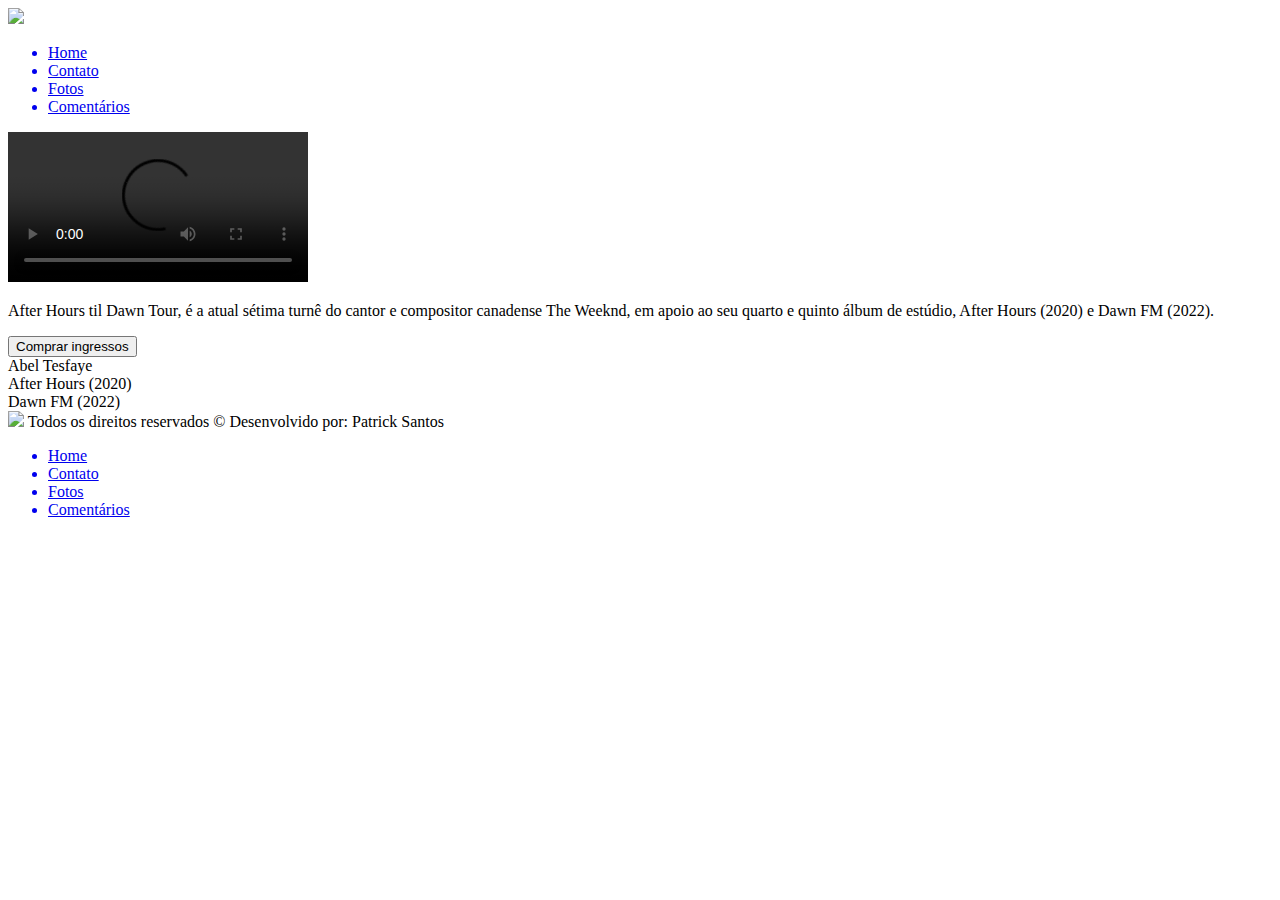
==== index.html @ 4e5cca89 "Create index.html" ====
<!DOCTYPE html>
<html lang="en">
<head>
    <meta charset="UTF-8">
    <meta http-equiv="X-UA-Compatible" content="IE=edge">
    <meta name="viewport" content="width=device-width, initial-scale=1.0">
    <title>The Weeknd</title>
    <link rel="stylesheet" href="./styles.css" />

</head>
<body>
    <header>
        <img id="logo" src="./Logo the weeknd.jpg_large"/>
        <nav>
            <ul>
                <a href="./index.html">
                    <li>Home</li>
                </a>
                <a href="./Contato.html">
                    <li>Contato</li>
                </a>
                <a href="./Fotos.html">
                    <li>Fotos</li>
                </a>
                <a href="./Comentarios.html">
                    <li>Comentários</li>
                </a>
            </ul>
        </nav>
    </header>

    <div id="banner"></div>
    <div id="trailer-container">
        <div class="content">
            <video controls class="trailer">
                <source src="./After Hours Til Dawn Tour - First Leg Recap.mp4" type="video/mp4">
                Seu navegador não possui suporte para vídeos
            </video>
            <div id="sinopse">
                <p class="description">
                    After Hours til Dawn Tour, é a atual sétima turnê do cantor e compositor canadense The Weeknd, em apoio ao seu quarto e quinto álbum de estúdio, After Hours (2020) e Dawn FM (2022).
                </p>
                <button class="button">Comprar ingressos</button>
            </div>
        </div>
    </div>

    <div class="actor-cards-container">
        <div class="cards-content">
            <div class="card banner-1">Abel Tesfaye</div>
            <div class="card banner-2">After Hours (2020)</div>
            <div class="card banner-3">Dawn FM (2022)</div>
        </div>
    </div>

    <footer>
        <img style="object-fit: contain;" id="logo" src="./Logo the weeknd.jpg_large"/>
        <span>Todos os direitos reservados ©</span>
        <span>Desenvolvido por: Patrick Santos</span>

        <nav class="footer-navigation">
            <ul class="footer-list">
                <a href="./index.html">
                    <li>Home</li>
                </a>
                <a href="./Contato.html">
                    <li>Contato</li>
                </a>
                <a href="./Fotos.html">
                    <li>Fotos</li>
                </a>
                <a href="./Comentarios.html">
                    <li>Comentários</li>
                </a>
            </ul>
        </nav>
    </footer>
</body>
</html>
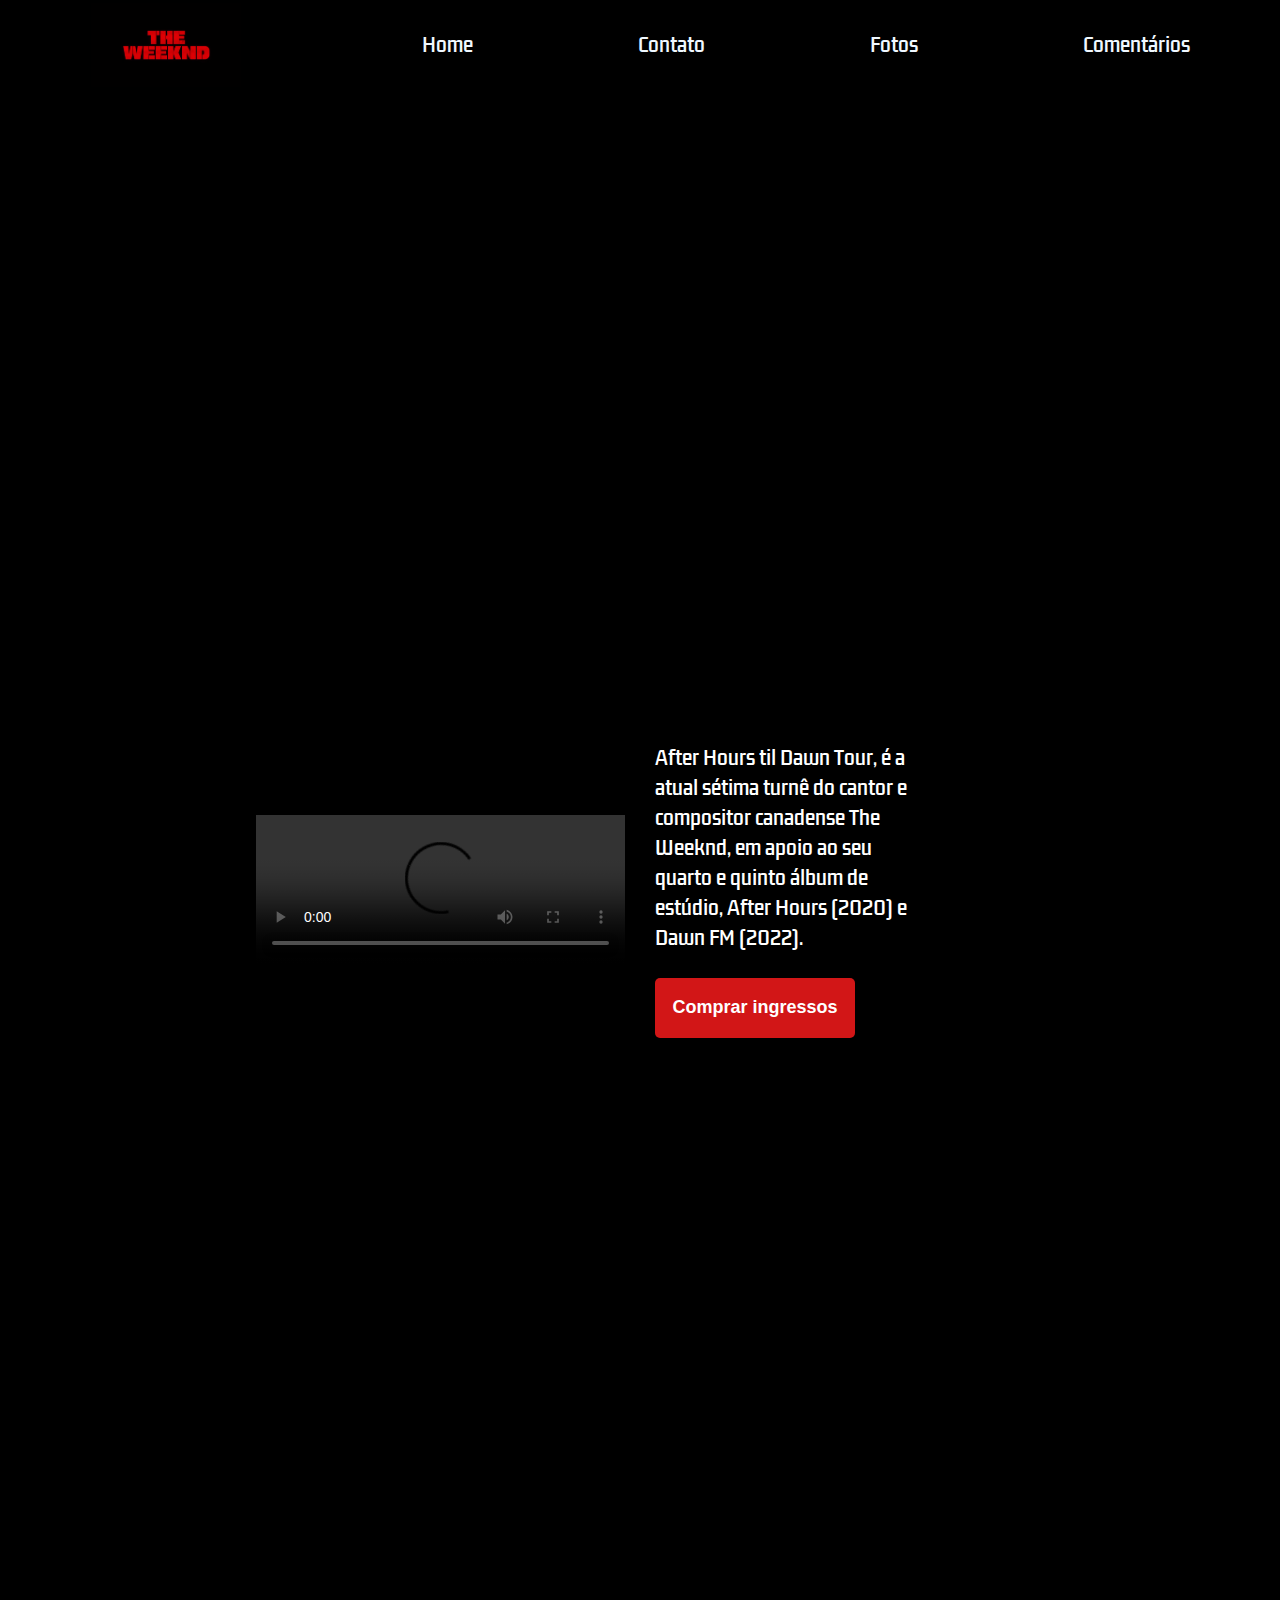
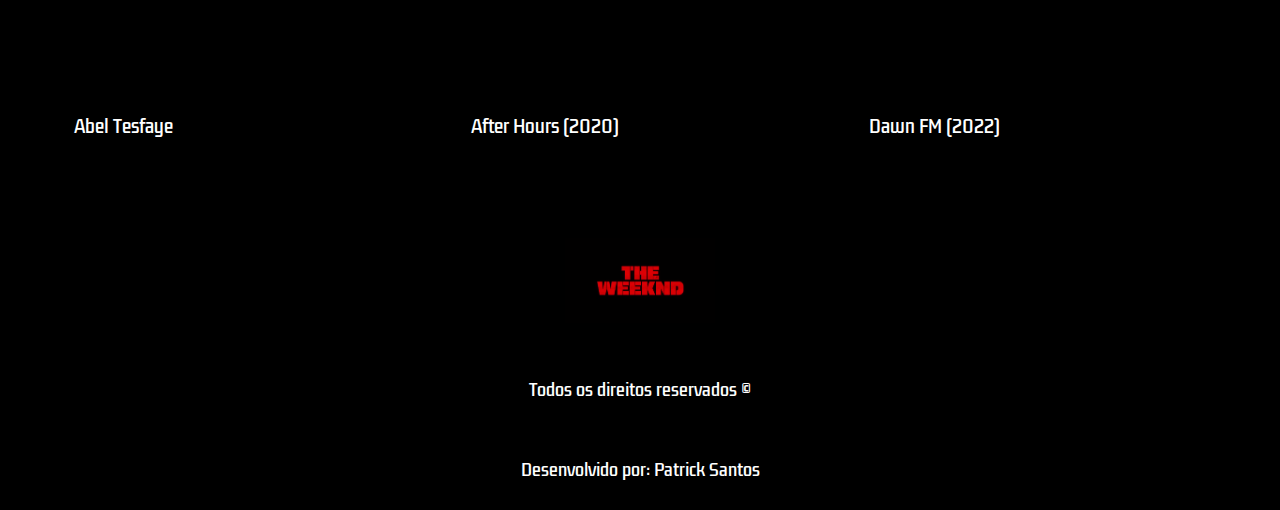
==== commit 78198299: "Add files via upload" ====
--- a/index.html
+++ b/index.html
@@ -1,79 +1,79 @@
-<!DOCTYPE html>
-<html lang="en">
-<head>
-    <meta charset="UTF-8">
-    <meta http-equiv="X-UA-Compatible" content="IE=edge">
-    <meta name="viewport" content="width=device-width, initial-scale=1.0">
-    <title>The Weeknd</title>
-    <link rel="stylesheet" href="./styles.css" />
-
-</head>
-<body>
-    <header>
-        <img id="logo" src="./Logo the weeknd.jpg_large"/>
-        <nav>
-            <ul>
-                <a href="./index.html">
-                    <li>Home</li>
-                </a>
-                <a href="./Contato.html">
-                    <li>Contato</li>
-                </a>
-                <a href="./Fotos.html">
-                    <li>Fotos</li>
-                </a>
-                <a href="./Comentarios.html">
-                    <li>Comentários</li>
-                </a>
-            </ul>
-        </nav>
-    </header>
-
-    <div id="banner"></div>
-    <div id="trailer-container">
-        <div class="content">
-            <video controls class="trailer">
-                <source src="./After Hours Til Dawn Tour - First Leg Recap.mp4" type="video/mp4">
-                Seu navegador não possui suporte para vídeos
-            </video>
-            <div id="sinopse">
-                <p class="description">
-                    After Hours til Dawn Tour, é a atual sétima turnê do cantor e compositor canadense The Weeknd, em apoio ao seu quarto e quinto álbum de estúdio, After Hours (2020) e Dawn FM (2022).
-                </p>
-                <button class="button">Comprar ingressos</button>
-            </div>
-        </div>
-    </div>
-
-    <div class="actor-cards-container">
-        <div class="cards-content">
-            <div class="card banner-1">Abel Tesfaye</div>
-            <div class="card banner-2">After Hours (2020)</div>
-            <div class="card banner-3">Dawn FM (2022)</div>
-        </div>
-    </div>
-
-    <footer>
-        <img style="object-fit: contain;" id="logo" src="./Logo the weeknd.jpg_large"/>
-        <span>Todos os direitos reservados ©</span>
-        <span>Desenvolvido por: Patrick Santos</span>
-
-        <nav class="footer-navigation">
-            <ul class="footer-list">
-                <a href="./index.html">
-                    <li>Home</li>
-                </a>
-                <a href="./Contato.html">
-                    <li>Contato</li>
-                </a>
-                <a href="./Fotos.html">
-                    <li>Fotos</li>
-                </a>
-                <a href="./Comentarios.html">
-                    <li>Comentários</li>
-                </a>
-            </ul>
-        </nav>
-    </footer>
-</body>
-</html>
+<!DOCTYPE html>
+<html lang="en">
+<head>
+    <meta charset="UTF-8">
+    <meta http-equiv="X-UA-Compatible" content="IE=edge">
+    <meta name="viewport" content="width=device-width, initial-scale=1.0">
+    <title>The Weeknd</title>
+    <link rel="stylesheet" href="./styles.css" />
+
+</head>
+<body>
+    <header>
+        <img id="logo" src="./Logo the weeknd.jpg_large"/>
+        <nav>
+            <ul>
+                <a href="./index.html">
+                    <li>Home</li>
+                </a>
+                <a href="./Contato.html">
+                    <li>Contato</li>
+                </a>
+                <a href="./Fotos.html">
+                    <li>Fotos</li>
+                </a>
+                <a href="./Comentarios.html">
+                    <li>Comentários</li>
+                </a>
+            </ul>
+        </nav>
+    </header>
+
+    <div id="banner"></div>
+    <div id="trailer-container">
+        <div class="content">
+            <video controls class="trailer">
+                <source src="./After Hours Til Dawn Tour - First Leg Recap.mp4" type="video/mp4">
+                Seu navegador não possui suporte para vídeos
+            </video>
+            <div id="sinopse">
+                <p class="description">
+                    After Hours til Dawn Tour, é a atual sétima turnê do cantor e compositor canadense The Weeknd, em apoio ao seu quarto e quinto álbum de estúdio, After Hours (2020) e Dawn FM (2022).
+                </p>
+                <button class="button">Comprar ingressos</button>
+            </div>
+        </div>
+    </div>
+
+    <div class="actor-cards-container">
+        <div class="cards-content">
+            <div class="card banner-1">Abel Tesfaye</div>
+            <div class="card banner-2">After Hours (2020)</div>
+            <div class="card banner-3">Dawn FM (2022)</div>
+        </div>
+    </div>
+
+    <footer>
+        <img style="object-fit: contain;" id="logo" src="./Logo the weeknd.jpg_large"/>
+        <span>Todos os direitos reservados ©</span>
+        <span>Desenvolvido por: Patrick Santos</span>
+
+        <nav class="footer-navigation">
+            <ul class="footer-list">
+                <a href="./index.html">
+                    <li>Home</li>
+                </a>
+                <a href="./Contato.html">
+                    <li>Contato</li>
+                </a>
+                <a href="./Fotos.html">
+                    <li>Fotos</li>
+                </a>
+                <a href="./Comentarios.html">
+                    <li>Comentários</li>
+                </a>
+            </ul>
+        </nav>
+    </footer>
+</body>
+</html>--- a/styles.css
+++ b/styles.css
@@ -0,0 +1,239 @@
+@import url('https://fonts.googleapis.com/css2?family=Kdam+Thmor+Pro&display=swap');
+
+* { 
+    margin: 0;
+    padding: 0;
+    background-color: black;
+    list-style: none;
+    text-decoration:none; 
+}
+
+header {
+    height: 90px;
+    display:flex;
+    justify-content: space-around;
+    align-items: center;
+}
+
+nav {
+    width: 60%;
+}
+
+ul {
+    display: flex;
+    width: 100%;
+    justify-content: space-between;
+}
+
+li {
+    list-style: none;
+    color:aliceblue;
+    cursor: pointer;
+    font-size: 19px;
+    transition: .5s;
+    font-family: 'Kdam Thmor Pro', sans-serif;
+}
+
+li:hover {
+    color: #D21617;
+}
+
+#logo {
+    width: 150px;
+    height: auto;
+}
+
+#banner {
+    background-image: url(https://www.eventim.com.br/obj/media/BR-eventim/teaser/evo/artwork/2020/theweeknd_artwork.png);
+    background-position: 50% 50%;
+    background-size: cover;
+    width: 100%;
+    height: 600px;
+}
+
+#trailer-container {
+    width:100%;
+    height: 400px;
+    display:flex;
+    justify-content: center;
+}
+
+.content {
+    width: 60%;
+    display: flex;
+    align-items: center;
+    justify-content: space-between;
+}
+
+.trailer {
+    width: 50%;
+}
+
+#sinopse {
+    width: 50%;
+    display: flex;
+    flex-direction: column;
+    justify-content: space-between;
+    margin-left: 30px;
+}
+
+.description {
+    color: #fff;
+    font-size: 19px;
+    font-family: 'Kdam Thmor Pro', sans-serif;
+    width: 70%;
+}
+
+.button{
+    width: 200px;
+    height: 60px;
+    background-color: #D21617;
+    color:#fff;
+    padding: 8px 10px;
+    border-radius: 5px;
+    cursor: pointer;
+    transition: .8s;
+    font-size: 18px;
+    display:flex;
+    justify-content: center;
+    font-weight: bold;
+    border: none;
+    outline: none;
+    margin-top: 25px;
+    align-items: center;
+}
+
+.button:hover {
+    background-color: #fff;
+    color: #000;
+}
+
+.actor-cards-container {
+    width: 100%;
+    display: flex;
+    justify-content: center;
+    margin-top: 50px;
+}
+
+.cards-content {
+    width: 90%;
+    display: grid;
+    grid-template-columns: repeat(3,1fr);
+    row-gap: 20px;
+    column-gap: 40px;
+}
+
+.card {
+    width: 100%;
+    height: 600px;
+    background-size: cover;
+    background-position: 50% 50%;
+    border-radius: 5px;
+    cursor: pointer;
+    transition: 1s;
+    display: flex;
+    flex-direction:column;
+    justify-content: flex-end;
+    padding: 0 0 20px 10px;
+    color: #fff;
+    font-size: 17px;
+    font-family: 'Kdam Thmor Pro', sans-serif;
+}
+
+.card:hover {
+    transform: scale(1.02);
+}
+
+
+.banner-1 {
+    background-image: url(https://pbs.twimg.com/tweet_video_thumb/FhuLG35UUAA-qA3.jpg);
+}
+
+.banner-2 {
+    background-image: url(https://pbs.twimg.com/media/FeJw8ojXkAA9LsL.jpg);
+}
+
+.banner-3 {
+    background-image: url(https://assets.b9.com.br/wp-content/uploads/2022/01/the-weeknd-dawn-fm-capa.jpeg);
+}
+
+footer {
+    height: 300px;
+    margin-top: 50px;
+    display: flex;
+    flex-direction: column;
+    align-items: center;
+    justify-content: space-around;
+}
+
+span {
+    color: #fff;
+    font-family: 'Kdam Thmor Pro', sans-serif;
+}
+
+.footer-navigation {
+    display: none;
+}
+
+.footer-list {
+    display: flex;
+    flex-direction: column;
+    align-items: center;
+}
+
+@media(max-width: 768px) {
+    .footer-navigation {
+        display: block;
+    }
+
+    nav {
+        display: none;
+    }
+
+    #banner {
+        background-position: 40%;
+        background-image: url(https://www.eventim.com.br/campaign/fileadmin/fm_br/campaigns/2022/theweeknd/tw-artwork-min.jpg);
+        background-size: cover;
+        background-position: 50% 50%;
+        width: 100%;
+        height: 450px;
+    }
+
+    #trailer-container {
+        width: 100%;
+        height: 400px;
+        display: flex;
+        flex-direction: column;
+    }
+
+    .content {
+        width: 95%;
+        display: flex;
+        flex-direction: column;
+    }
+
+    .trailer {
+        width: 100%;
+    }
+
+    #sinopse {
+        width: 95%;
+        display: flex;
+        flex-direction: column;
+        justify-content: space-between;
+    }
+
+    .description {
+        width: 100%;
+    }
+
+    .button {
+        width: 100%;
+        margin-top: 30px;
+    }
+
+    .cards-content {
+        grid-template-columns: 1fr;
+        margin-top: 150px;
+    }
+}